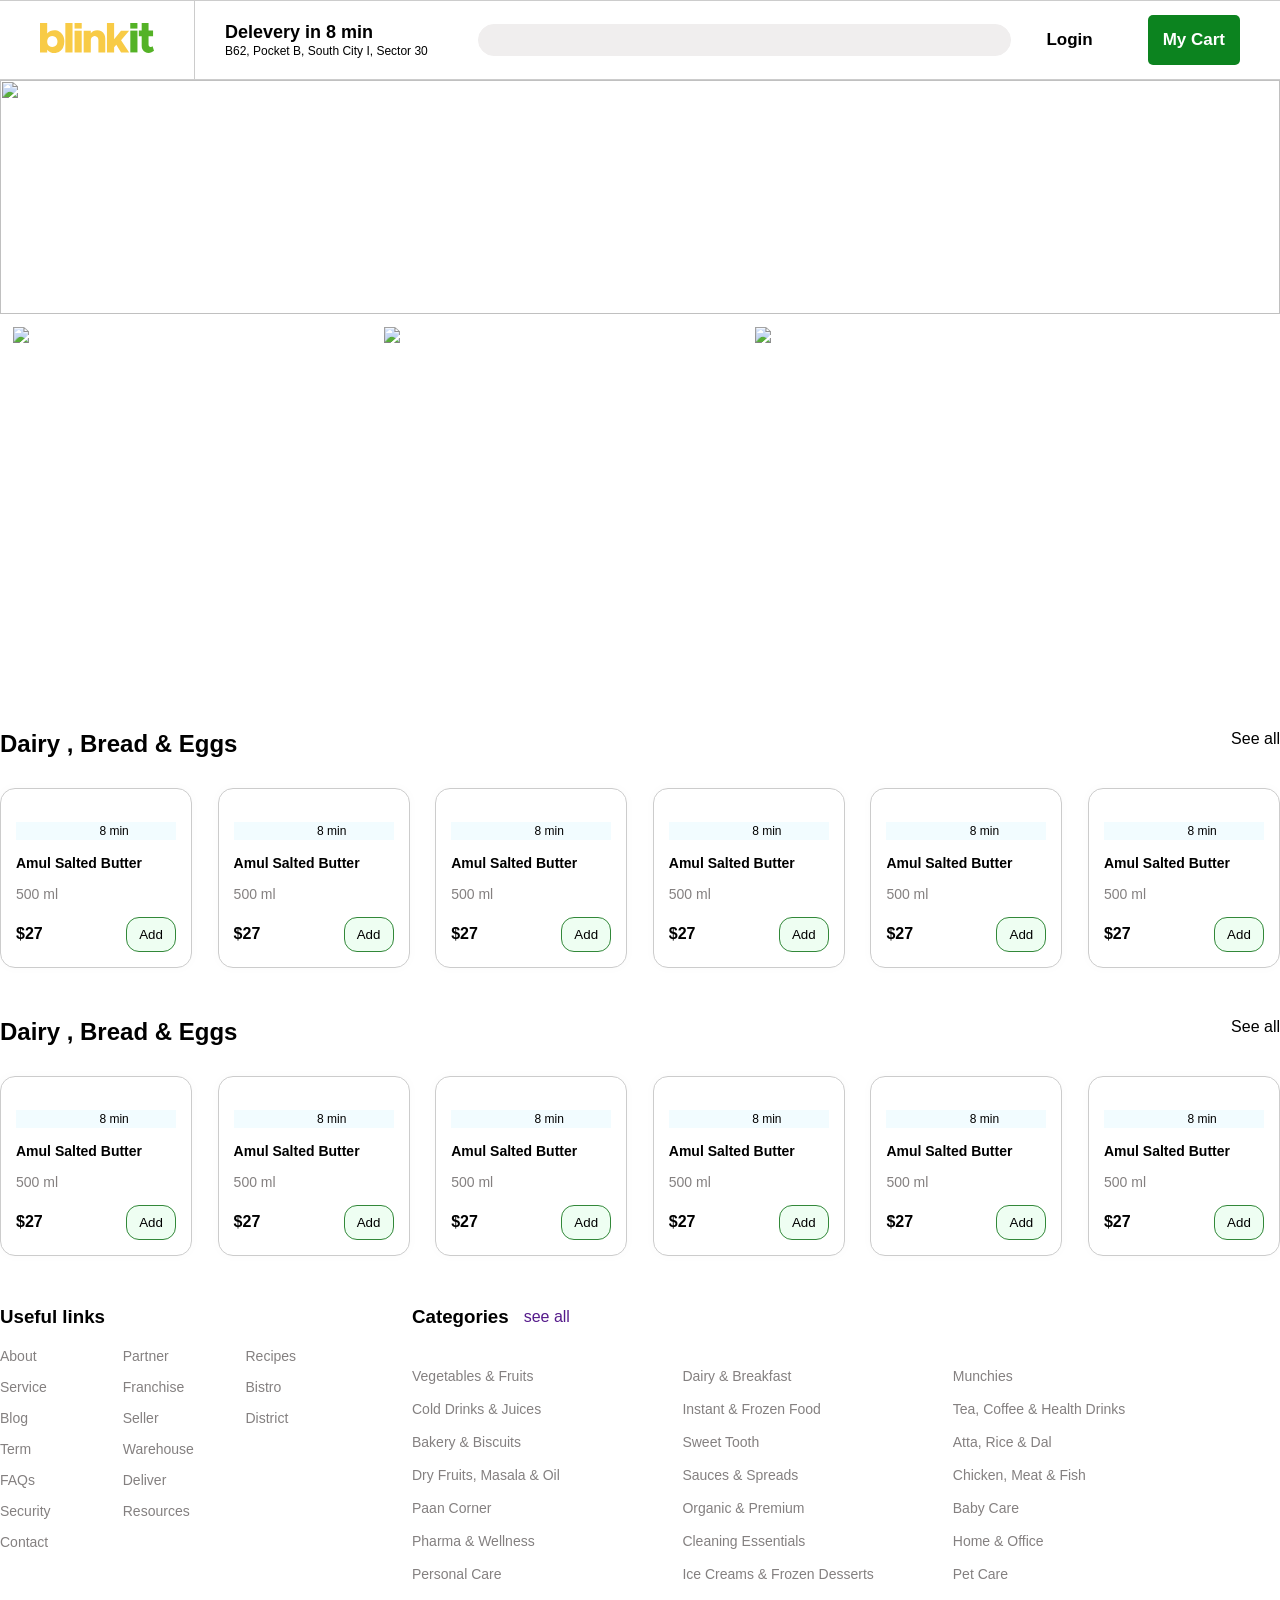
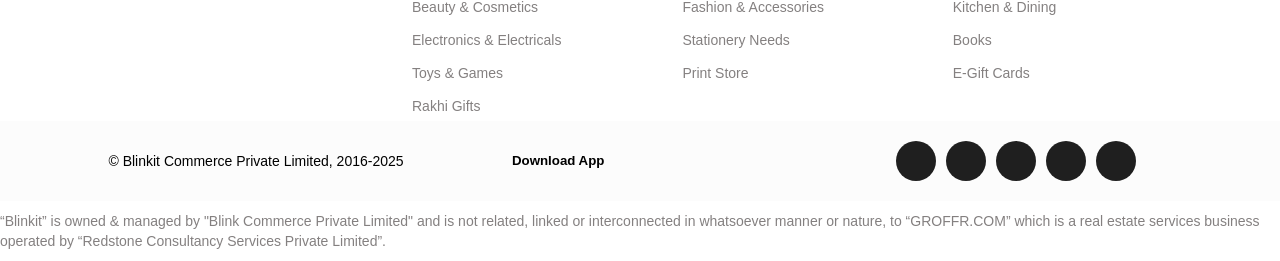
==== index.html @ 6280a6cb "Blinkit clone" ====
<!DOCTYPE html>
<html lang="en">

<head>
    <meta charset="UTF-8">
    <meta name="viewport" content="width=device-width, initial-scale=1.0">
    <title>Blinkit</title>
    <link rel="stylesheet" href="https://cdnjs.cloudflare.com/ajax/libs/font-awesome/7.0.0/css/all.min.css">
    <link rel="stylesheet" href="Css/style.css">
    <link rel="stylesheet" href="Css/media.css">

</head>

<body>
    <header>
        <div class="headerleft">
            <div class="logo">
                <a href="#">
                    <svg width="134" height="30" viewBox="0 0 114 30" fill="none" xmlns="http://www.w3.org/2000/svg">
                        <path
                            d="M14.3342 7.186C16.2619 7.186 17.9832 7.66644 19.4978 8.62732C21.0262 9.57447 22.2242 10.9197 23.0917 12.663C23.9316 14.3377 24.3516 16.3075 24.3516 18.5724C24.3516 20.7687 23.9316 22.7316 23.0917 24.4612C22.2517 26.1908 21.0675 27.5429 19.5391 28.5175C17.9969 29.5058 16.2619 30 14.3342 30C12.9297 30 11.6078 29.7117 10.3685 29.1352C9.12927 28.5587 8.06901 27.7488 7.18775 26.7056V29.4852H0V0H7.18775V10.4598C8.06901 9.41661 9.12927 8.61359 10.3685 8.05079C11.6078 7.47426 12.9297 7.186 14.3342 7.186ZM12.1861 24.0494C13.2051 24.0494 14.1139 23.8161 14.9125 23.3493C15.7112 22.8826 16.3377 22.2306 16.7921 21.3933C17.2465 20.5697 17.4737 19.6294 17.4737 18.5724C17.4737 17.5429 17.2465 16.6095 16.7921 15.7721C16.3377 14.9348 15.7112 14.2828 14.9125 13.8161C14.1139 13.3493 13.2051 13.116 12.1861 13.116C11.2223 13.116 10.3617 13.3493 9.60432 13.8161C8.84699 14.269 8.2549 14.9073 7.82804 15.731C7.40118 16.5683 7.18775 17.5154 7.18775 18.5724C7.18775 19.6294 7.40118 20.5765 7.82804 21.4139C8.2549 22.2375 8.84699 22.8826 9.60432 23.3493C10.3617 23.8161 11.2223 24.0494 12.1861 24.0494Z"
                            fill="#F8CB46"></path>
                        <path d="M25.3356 29.4852V0H32.5233V29.4852H25.3356Z" fill="#F8CB46"></path>
                        <path d="M34.5607 29.4852V7.68016H41.7071V29.4852H34.5607Z" fill="#F8CB46"></path>
                        <path
                            d="M57.2319 7.186C58.7603 7.186 60.1372 7.5429 61.3627 8.25669C62.5882 8.95676 63.5521 9.94509 64.2544 11.2217C64.9291 12.512 65.2664 13.9739 65.2664 15.6074V29.4852H58.4092V17.2135C58.4092 16.4173 58.2508 15.7104 57.9341 15.0927C57.6312 14.4612 57.1974 13.9739 56.6329 13.6307C56.0821 13.2876 55.4349 13.116 54.6914 13.116C53.9891 13.116 53.3419 13.2876 52.7498 13.6307C52.1577 13.9602 51.6965 14.4132 51.366 14.9897C51.0218 15.5388 50.8496 16.1839 50.8496 16.9252L50.8083 29.4852H43.6619V7.68016H50.8083V10.1716C51.483 9.23816 52.3849 8.51064 53.5141 7.98902C54.6432 7.45367 55.8824 7.186 57.2319 7.186Z"
                            fill="#F8CB46"></path>
                        <path
                            d="M81.0597 17.2135L89.1769 29.4852H81.0597L76.3091 21.7639L74.1198 24.2965V29.4852H66.932V0H74.1198V16.2869L81.0184 7.68016H89.1356L81.0597 17.2135Z"
                            fill="#F8CB46"></path>
                        <path d="M34.5569 0.00232667H41.7267V5.59207H34.5569V0.00232667Z" fill="#F8CB46"></path>
                        <path d="M90.3176 29.4198V7.61479H97.464V29.4198H90.3176Z" fill="#54B226"></path>
                        <path
                            d="M112.575 23.2634L114 27.855C113.353 28.4727 112.534 28.9737 111.542 29.3581C110.564 29.7424 109.607 29.9346 108.671 29.9346C107.322 29.9346 106.117 29.6395 105.057 29.0492C103.996 28.4452 103.17 27.6079 102.578 26.5372C101.986 25.494 101.69 24.2929 101.69 22.9339V13.3183H98.819V7.61479H101.69V0.00241089H108.547V7.61479H113.071V13.3183H108.547V21.6161C108.547 22.3162 108.733 22.8859 109.105 23.3251C109.477 23.7644 109.952 23.984 110.53 23.984C110.943 23.984 111.329 23.9223 111.687 23.7987C112.045 23.6752 112.341 23.4967 112.575 23.2634Z"
                            fill="#54B226"></path>
                        <path d="M90.2609 0.00241089H97.4307V5.59215H90.2609V0.00241089Z" fill="#54B226"></path>
                    </svg></a>
            </div>
            <!-- first section -->
            <div class="headeraddress">
                <h3>Delevery in 8 min</h3>
                <p>B62, Pocket B, South City I, Sector 30</p>
            </div>
        </div>
        <!-- second section -->
        <form class="searchbox">
            <button><i class="fa-solid fa-magnifying-glass"></i></button>
            <input type="text" />

        </form>
        <!-- third section -->
        <div class="headerbutton">
            <button>Login</button>
            <button><i class="fa-solid fa-cart-shopping"></i> My Cart</button>
        </div>
    </header>
    <!-- 2nd section -->
    <section class="banner">
        <img
            src="https://cdn.grofers.com/cdn-cgi/image/f=auto,fit=scale-down,q=70,metadata=none,w=2700/layout-engine/2022-05/Group-33704.jpg">
    </section>
    <!-- orderbanner/3rd section-->
    <section class="orderBanner">
        <div class="orderBanneritem">
            <img
                src="https://cdn.grofers.com/cdn-cgi/image/f=auto,fit=scale-down,q=70,metadata=none,w=720/layout-engine/2023-07/pharmacy-WEB.jpg">
        </div>
        <div class="orderBanneritem">
            <img
                src="https://cdn.grofers.com/cdn-cgi/image/f=auto,fit=scale-down,q=70,metadata=none,w=720/layout-engine/2023-07/Pet-Care_WEB.jpg">
        </div>
        <div class="orderBanneritem">
            <img
                src="https://cdn.grofers.com/cdn-cgi/image/f=auto,fit=scale-down,q=70,metadata=none,w=720/layout-engine/2023-03/babycare-WEB.jpg">
        </div>
    </section>
    <!-- 3rd section/Category section -->
    <section class="categorySection">
        <div class="categoryitem">
            <img src="https://cdn.grofers.com/cdn-cgi/image/f=auto,fit=scale-down,q=70,metadata=none,w=450/app/images/category/cms_images/icon/1379_1670927201924.png"
                alt="">
        </div>
        <div class="categoryitem">
            <img src="https://cdn.grofers.com/cdn-cgi/image/f=auto,fit=scale-down,q=70,metadata=none,w=270/layout-engine/2022-12/paan-corner_web.png"
                alt="">
        </div>
        <div class="categoryitem">
            <img src="https://cdn.grofers.com/cdn-cgi/image/f=auto,fit=scale-down,q=70,metadata=none,w=270/layout-engine/2022-11/Slice-2_10.png"
                alt="">
        </div>
        <div class="categoryitem">
            <img src="https://cdn.grofers.com/cdn-cgi/image/f=auto,fit=scale-down,q=70,metadata=none,w=270/layout-engine/2022-11/Slice-3_9.png"
                alt="">
        </div>
        <div class="categoryitem">
            <img src="https://cdn.grofers.com/cdn-cgi/image/f=auto,fit=scale-down,q=70,metadata=none,w=270/layout-engine/2022-11/Slice-4_9.png"
                alt="">
        </div>
        <div class="categoryitem">
            <img src="https://cdn.grofers.com/cdn-cgi/image/f=auto,fit=scale-down,q=70,metadata=none,w=270/layout-engine/2022-11/Slice-5_4.png"
                alt="">
        </div>
        <div class="categoryitem">
            <img src="https://cdn.grofers.com/cdn-cgi/image/f=auto,fit=scale-down,q=70,metadata=none,w=270/layout-engine/2022-11/Slice-7_3.png"
                alt="">
        </div>
        <div class="categoryitem">
            <img src="https://cdn.grofers.com/cdn-cgi/image/f=auto,fit=scale-down,q=70,metadata=none,w=270/layout-engine/2022-11/Slice-8_4.png"
                alt="">
        </div>
        <div class="categoryitem">
            <img src="https://cdn.grofers.com/cdn-cgi/image/f=auto,fit=scale-down,q=70,metadata=none,w=270/layout-engine/2022-11/Slice-9_3.png"
                alt="">
        </div>
        <div class="categoryitem">
            <img src="https://cdn.grofers.com/cdn-cgi/image/f=auto,fit=scale-down,q=70,metadata=none,w=270/layout-engine/2022-11/Slice-10.png"
                alt="">
        </div>
        <div class="categoryitem">
            <img src="https://cdn.grofers.com/cdn-cgi/image/f=auto,fit=scale-down,q=70,metadata=none,w=270/layout-engine/2022-12/paan-corner_web.png"
                alt="">
        </div>
        <div class="categoryitem">
            <img src="https://cdn.grofers.com/cdn-cgi/image/f=auto,fit=scale-down,q=70,metadata=none,w=270/layout-engine/2022-12/paan-corner_web.png"
                alt="">
        </div>
        <div class="categoryitem">
            <img src="https://cdn.grofers.com/cdn-cgi/image/f=auto,fit=scale-down,q=70,metadata=none,w=270/layout-engine/2022-11/Slice-2_10.png"
                alt="">
        </div>
        <div class="categoryitem">
            <img src="https://cdn.grofers.com/cdn-cgi/image/f=auto,fit=scale-down,q=70,metadata=none,w=270/layout-engine/2022-11/Slice-3_9.png"
                alt="">
        </div>
        <div class="categoryitem">
            <img src="https://cdn.grofers.com/cdn-cgi/image/f=auto,fit=scale-down,q=70,metadata=none,w=270/layout-engine/2022-11/Slice-4_9.png"
                alt="">
        </div>
        <div class="categoryitem">
            <img src="https://cdn.grofers.com/cdn-cgi/image/f=auto,fit=scale-down,q=70,metadata=none,w=270/layout-engine/2022-11/Slice-5_4.png"
                alt="">
        </div>
        <div class="categoryitem">
            <img src="https://cdn.grofers.com/cdn-cgi/image/f=auto,fit=scale-down,q=70,metadata=none,w=270/layout-engine/2022-11/Slice-7_3.png"
                alt="">
        </div>
        <div class="categoryitem">
            <img src="https://cdn.grofers.com/cdn-cgi/image/f=auto,fit=scale-down,q=70,metadata=none,w=270/layout-engine/2022-11/Slice-8_4.png"
                alt="">
        </div>
        <div class="categoryitem">
            <img src="https://cdn.grofers.com/cdn-cgi/image/f=auto,fit=scale-down,q=70,metadata=none,w=270/layout-engine/2022-11/Slice-9_3.png"
                alt="">
        </div>
        <div class="categoryitem">
            <img src="https://cdn.grofers.com/cdn-cgi/image/f=auto,fit=scale-down,q=70,metadata=none,w=270/layout-engine/2022-11/Slice-10.png"
                alt="">
        </div>

    </section>
    <!-- 4th section / product section -->
    <section class="productSection">
        <div class="headingRow">
            <h2>Dairy , Bread & Eggs</h2>
            <a>See all</a>
        </div>
        <div class="productRow">
            <div class="productitem">
                <div class="productimg">
                    <img width="90%" src="https://cdn.grofers.com/cdn-cgi/image/f=auto,fit=scale-down,q=70,metadata=none,w=270/da/cms-assets/cms/product/613787ac-f983-4cfb-b534-e219c8d47b39.png"
                        alt="">
                    <p> <img width="20%" src="https://cdn.grofers.com/cdn-cgi/image/f=auto,fit=scale-down,q=70,metadata=none,w=90/assets/eta-icons/15-mins.png"
                            alt="">8 min</p>
                </div>
                <div class="productcontent">
                    <h3>Amul Salted Butter</h3>
                    <p>500 ml</p>
                    <div class="btn-price-outer">
                        <b>$27</b>
                        <button>Add</button>
                    </div>
                </div>
            </div>
            <div class="productitem">
                <div class="productimg">
                    <img width="90%" src="https://cdn.grofers.com/cdn-cgi/image/f=auto,fit=scale-down,q=70,metadata=none,w=270/da/cms-assets/cms/product/2b146201-870b-4bb8-aee7-8ef0377cbe2b.png"
                        alt="">
                    <p> <img width="20%"
                            src="https://cdn.grofers.com/cdn-cgi/image/f=auto,fit=scale-down,q=70,metadata=none,w=90/assets/eta-icons/15-mins.png"
                            alt="">8 min</p>
                </div>
                <div class="productcontent">
                    <h3>Amul Salted Butter</h3>
                    <p>500 ml</p>
                    <div class="btn-price-outer">
                        <b>$27</b>
                        <button>Add</button>
                    </div>
                </div>
            </div>
            <div class="productitem">
                <div class="productimg">
                    <img width="90%" src="https://cdn.grofers.com/cdn-cgi/image/f=auto,fit=scale-down,q=70,metadata=none,w=270/da/cms-assets/cms/product/9b3e11ab-9a5d-463d-b098-379a04ce5b7e.png"
                        alt="">
                    <p> <img width="20%"
                            src="https://cdn.grofers.com/cdn-cgi/image/f=auto,fit=scale-down,q=70,metadata=none,w=90/assets/eta-icons/15-mins.png"
                            alt="">8 min</p>
                </div>
                <div class="productcontent">
                    <h3>Amul Salted Butter</h3>
                    <p>500 ml</p>
                    <div class="btn-price-outer">
                        <b>$27</b>
                        <button>Add</button>
                    </div>
                </div>
            </div>
            <div class="productitem">
                <div class="productimg">
                    <img width="90%" src="https://cdn.grofers.com/cdn-cgi/image/f=auto,fit=scale-down,q=70,metadata=none,w=270/da/cms-assets/cms/product/9b3e11ab-9a5d-463d-b098-379a04ce5b7e.png"
                        alt="">
                    <p> <img width="20%"
                            src="https://cdn.grofers.com/cdn-cgi/image/f=auto,fit=scale-down,q=70,metadata=none,w=90/assets/eta-icons/15-mins.png"
                            alt="">8 min</p>
                </div>
                <div class="productcontent">
                    <h3>Amul Salted Butter</h3>
                    <p>500 ml</p>
                    <div class="btn-price-outer">
                        <b>$27</b>
                        <button>Add</button>
                    </div>
                </div>
            </div>
            <div class="productitem">
                <div class="productimg">
                    <img width="90%" src="https://cdn.grofers.com/cdn-cgi/image/f=auto,fit=scale-down,q=70,metadata=none,w=270/da/cms-assets/cms/product/5b0b324b-9b14-4b97-9aef-c8045b734e95.png"
                        alt="">
                    <p> <img width="20%"
                            src="https://cdn.grofers.com/cdn-cgi/image/f=auto,fit=scale-down,q=70,metadata=none,w=90/assets/eta-icons/15-mins.png"
                            alt="">8 min</p>
                </div>
                <div class="productcontent">
                    <h3>Amul Salted Butter</h3>
                    <p>500 ml</p>
                    <div class="btn-price-outer">
                        <b>$27</b>
                        <button>Add</button>
                    </div>
                </div>
            </div>
            <div class="productitem">
                <div class="productimg">
                    <img width="90%" src="https://cdn.grofers.com/cdn-cgi/image/f=auto,fit=scale-down,q=70,metadata=none,w=270/da/cms-assets/cms/product/9a4088cc-db19-4add-b3ce-2edd4d09f4ae.png"
                        alt="">
                    <p> <img width="20%"
                            src="https://cdn.grofers.com/cdn-cgi/image/f=auto,fit=scale-down,q=70,metadata=none,w=90/assets/eta-icons/15-mins.png"
                            alt="">8 min</p>
                </div>
                <div class="productcontent">
                    <h3>Amul Salted Butter</h3>
                    <p>500 ml</p>
                    <div class="btn-price-outer">
                        <b>$27</b>
                        <button>Add</button>
                    </div>
                </div>
            </div>
        </div>
        <!-- next row -->
        <div class="headingRow">
            <h2>Dairy , Bread & Eggs</h2>
            <a>See all</a>
        </div>
        <div class="productRow">
            <div class="productitem">
                <div class="productimg">
                    <img width="90%" src="https://cdn.grofers.com/cdn-cgi/image/f=auto,fit=scale-down,q=70,metadata=none,w=270/da/cms-assets/cms/product/613787ac-f983-4cfb-b534-e219c8d47b39.png"
                        alt="">
                    <p> <img width="20%"
                            src="https://cdn.grofers.com/cdn-cgi/image/f=auto,fit=scale-down,q=70,metadata=none,w=90/assets/eta-icons/15-mins.png"
                            alt="">8 min</p>
                </div>
                <div class="productcontent">
                    <h3>Amul Salted Butter</h3>
                    <p>500 ml</p>
                    <div class="btn-price-outer">
                        <b>$27</b>
                        <button>Add</button>
                    </div>
                </div>
            </div>
            <div class="productitem">
                <div class="productimg">
                    <img width="90%" src="https://cdn.grofers.com/cdn-cgi/image/f=auto,fit=scale-down,q=70,metadata=none,w=270/da/cms-assets/cms/product/2b146201-870b-4bb8-aee7-8ef0377cbe2b.png"
                        alt="">
                    <p> <img width="20%"
                            src="https://cdn.grofers.com/cdn-cgi/image/f=auto,fit=scale-down,q=70,metadata=none,w=90/assets/eta-icons/15-mins.png"
                            alt="">8 min</p>
                </div>
                <div class="productcontent">
                    <h3>Amul Salted Butter</h3>
                    <p>500 ml</p>
                    <div class="btn-price-outer">
                        <b>$27</b>
                        <button>Add</button>
                    </div>
                </div>
            </div>
            <div class="productitem">
                <div class="productimg">
                    <img width="90%" src="https://cdn.grofers.com/cdn-cgi/image/f=auto,fit=scale-down,q=70,metadata=none,w=270/da/cms-assets/cms/product/9b3e11ab-9a5d-463d-b098-379a04ce5b7e.png"
                        alt="">
                    <p> <img width="20%"
                            src="https://cdn.grofers.com/cdn-cgi/image/f=auto,fit=scale-down,q=70,metadata=none,w=90/assets/eta-icons/15-mins.png"
                            alt="">8 min</p>
                </div>
                <div class="productcontent">
                    <h3>Amul Salted Butter</h3>
                    <p>500 ml</p>
                    <div class="btn-price-outer">
                        <b>$27</b>
                        <button>Add</button>
                    </div>
                </div>
            </div>
            <div class="productitem">
                <div class="productimg">
                    <img width="90%" src="https://cdn.grofers.com/cdn-cgi/image/f=auto,fit=scale-down,q=70,metadata=none,w=270/da/cms-assets/cms/product/9b3e11ab-9a5d-463d-b098-379a04ce5b7e.png"
                        alt="">
                    <p> <img width="20%"
                            src="https://cdn.grofers.com/cdn-cgi/image/f=auto,fit=scale-down,q=70,metadata=none,w=90/assets/eta-icons/15-mins.png"
                            alt="">8 min</p>
                </div>
                <div class="productcontent">
                    <h3>Amul Salted Butter</h3>
                    <p>500 ml</p>
                    <div class="btn-price-outer">
                        <b>$27</b>
                        <button>Add</button>
                    </div>
                </div>
            </div>
            <div class="productitem">
                <div class="productimg">
                    <img width="90%" src="https://cdn.grofers.com/cdn-cgi/image/f=auto,fit=scale-down,q=70,metadata=none,w=270/da/cms-assets/cms/product/5b0b324b-9b14-4b97-9aef-c8045b734e95.png"
                        alt="">
                    <p> <img width="20%"
                            src="https://cdn.grofers.com/cdn-cgi/image/f=auto,fit=scale-down,q=70,metadata=none,w=90/assets/eta-icons/15-mins.png"
                            alt="">8 min</p>
                </div>
                <div class="productcontent">
                    <h3>Amul Salted Butter</h3>
                    <p>500 ml</p>
                    <div class="btn-price-outer">
                        <b>$27</b>
                        <button>Add</button>
                    </div>
                </div>
            </div>
            <div class="productitem">
                <div class="productimg">
                    <img width="90%" src="https://cdn.grofers.com/cdn-cgi/image/f=auto,fit=scale-down,q=70,metadata=none,w=270/da/cms-assets/cms/product/9a4088cc-db19-4add-b3ce-2edd4d09f4ae.png"
                        alt="">
                    <p> <img width="20%"
                            src="https://cdn.grofers.com/cdn-cgi/image/f=auto,fit=scale-down,q=70,metadata=none,w=90/assets/eta-icons/15-mins.png"
                            alt="">8 min</p>
                </div>
                <div class="productcontent">
                    <h3>Amul Salted Butter</h3>
                    <p>500 ml</p>
                    <div class="btn-price-outer">
                        <b>$27</b>
                        <button>Add</button>
                    </div>
                </div>
            </div>
        </div>
    </section>
    <!-- footer section -->
    <footer>
        <div class="footermid">
            <div class="footer-mid-row1">
                <div class="footer-mid-row1-left">
                    <h3>Useful links</h3>
                    <div class="UsefulLinks">
                        <ul>
                            <li><a href="">About</a></li>
                            <li><a href="">Service</a></li>
                            <li><a href="">Blog</a></li>
                            <li><a href="">Term</a></li>
                            <li><a href="">FAQs</a></li>
                            <li><a href="">Security</a></li>
                            <li><a href="">Contact</a></li>
                        </ul>
                        <ul>
                            <li><a href="">Partner</a></li>
                            <li><a href="">Franchise</a></li>
                            <li><a href="">Seller</a></li>
                            <li><a href="">Warehouse</a></li>
                            <li><a href="">Deliver</a></li>
                            <li><a href="">Resources</a></li>
                        </ul>
                        <ul>
                            <li><a href="">Recipes</a></li>
                            <li><a href="">Bistro</a></li>
                            <li><a href="">District</a></li>
                        </ul>
                    </div>
                </div>
                <div class="footer-mid-row1-right">
                    <div class="CategoriesHeadingRow">
                        <h3>Categories</h3>
                        <a href="">see all</a>
                    </div>
                    <ul type="col" class="FooterLinks__List">
                        <li class="FooterLinks__ListItem-sc-12rhzht-3 BvTiN"><a
                                href="/cn/fresh-vegetables/cid/1487/1489">Vegetables &amp; Fruits</a></li>
                        <li class="FooterLinks__ListItem-sc-12rhzht-3 BvTiN"><a href="/cn/milk/cid/14/922">Dairy &amp;
                                Breakfast</a></li>
                        <li class="FooterLinks__ListItem-sc-12rhzht-3 BvTiN"><a
                                href="/cn/chips-crisps/cid/1237/940">Munchies</a></li>
                        <li class="FooterLinks__ListItem-sc-12rhzht-3 BvTiN"><a
                                href="/cn/beverages-gift-packs/cid/332/1323">Cold Drinks &amp; Juices</a></li>
                        <li class="FooterLinks__ListItem-sc-12rhzht-3 BvTiN"><a href="/cn/noodles/cid/15/962">Instant
                                &amp; Frozen Food</a></li>
                        <li class="FooterLinks__ListItem-sc-12rhzht-3 BvTiN"><a href="/cn/tea/cid/12/957">Tea, Coffee
                                &amp; Health Drinks</a></li>
                        <li class="FooterLinks__ListItem-sc-12rhzht-3 BvTiN"><a
                                href="/cn/biscuit-gift-pack/cid/888/2380">Bakery &amp; Biscuits</a></li>
                        <li class="FooterLinks__ListItem-sc-12rhzht-3 BvTiN"><a href="/cn/indian-sweets/cid/9/943">Sweet
                                Tooth</a></li>
                        <li class="FooterLinks__ListItem-sc-12rhzht-3 BvTiN"><a href="/cn/atta/cid/16/1165">Atta, Rice
                                &amp; Dal</a></li>
                        <li class="FooterLinks__ListItem-sc-12rhzht-3 BvTiN"><a href="/cn/oil/cid/1557/917">Dry Fruits,
                                Masala &amp; Oil</a></li>
                        <li class="FooterLinks__ListItem-sc-12rhzht-3 BvTiN"><a
                                href="/cn/tomato-chilli-ketchup/cid/972/277">Sauces &amp; Spreads</a></li>
                        <li class="FooterLinks__ListItem-sc-12rhzht-3 BvTiN"><a
                                href="/cn/fresh-meat/cid/4/1201">Chicken, Meat &amp; Fish</a></li>
                        <li class="FooterLinks__ListItem-sc-12rhzht-3 BvTiN"><a href="/cn/cigarettes/cid/229/1948">Paan
                                Corner</a></li>
                        <li class="FooterLinks__ListItem-sc-12rhzht-3 BvTiN"><a href="/cn/oil-ghee/cid/175/799">Organic
                                &amp; Premium</a></li>
                        <li class="FooterLinks__ListItem-sc-12rhzht-3 BvTiN"><a href="/cn/diapers-more/cid/7/1000">Baby
                                Care</a></li>
                        <li class="FooterLinks__ListItem-sc-12rhzht-3 BvTiN"><a
                                href="/cn/sexual-wellness/cid/287/741">Pharma &amp; Wellness</a></li>
                        <li class="FooterLinks__ListItem-sc-12rhzht-3 BvTiN"><a
                                href="/cn/fabric-conditioner-additives/cid/18/985">Cleaning Essentials</a></li>
                        <li class="FooterLinks__ListItem-sc-12rhzht-3 BvTiN"><a
                                href="/cn/kitchen-dining-needs/cid/1379/1052">Home &amp; Office</a></li>
                        <li class="FooterLinks__ListItem-sc-12rhzht-3 BvTiN"><a
                                href="/cn/face-body-moisturizers/cid/163/690">Personal Care</a></li>
                        <li class="FooterLinks__ListItem-sc-12rhzht-3 BvTiN"><a href="/cn/sticks/cid/1969/263">Ice
                                Creams &amp; Frozen Desserts</a></li>
                        <li class="FooterLinks__ListItem-sc-12rhzht-3 BvTiN"><a
                                href="/cn/accessories-other-supplies/cid/5/3609">Pet Care</a></li>
                        <li class="FooterLinks__ListItem-sc-12rhzht-3 BvTiN"><a
                                href="/cn/body-skin-care/cid/13/206">Beauty &amp; Cosmetics</a></li>
                        <li class="FooterLinks__ListItem-sc-12rhzht-3 BvTiN"><a href="/cn/bags/cid/5305/120">Fashion
                                &amp; Accessories</a></li>
                        <li class="FooterLinks__ListItem-sc-12rhzht-3 BvTiN"><a href="/cn/barware/cid/8058/8060">Kitchen
                                &amp; Dining</a></li>
                        <li class="FooterLinks__ListItem-sc-12rhzht-3 BvTiN"><a
                                href="/cn/appliances/cid/5159/1886">Electronics &amp; Electricals</a></li>
                        <li class="FooterLinks__ListItem-sc-12rhzht-3 BvTiN"><a
                                href="/cn/arts-crafts/cid/5515/5516">Stationery Needs</a></li>
                        <li class="FooterLinks__ListItem-sc-12rhzht-3 BvTiN"><a
                                href="/cn/childrens-books/cid/1559/273">Books</a></li>
                        <li class="FooterLinks__ListItem-sc-12rhzht-3 BvTiN"><a
                                href="/cn/action-figures/cid/675/397">Toys &amp; Games</a></li>
                        <li class="FooterLinks__ListItem-sc-12rhzht-3 BvTiN"><a href="/print">Print Store</a></li>
                        <li class="FooterLinks__ListItem-sc-12rhzht-3 BvTiN"><a href="/cn/e-cards/cid/416/4301">E-Gift
                                Cards</a></li>
                        <li class="FooterLinks__ListItem-sc-12rhzht-3 BvTiN"><a
                                href="/dc/?collection_uuid=4981b5da-20ea-439a-bd29-4a13e3b59f82">Rakhi Gifts</a></li>
                    </ul>
                </div>
            </div>

            <div class="footer-mid-row2">
                <p>© Blinkit Commerce Private Limited, 2016-2025</p>
                <div class="appIcons">
                    <h5>Download App</h5>
                    <img width="100" src="https://blinkit.com/d61019073b700ca49d22.png" alt="">
                    <img width="100" src="https://blinkit.com/8ed033800ea38f24c4f0.png" alt="">
                </div>
                <div class="socialLinks">
                    <i class="fa-brands fa-facebook-f"></i>
                    <i class="fa-brands fa-instagram"></i>
                    <i class="fa-brands fa-whatsapp"></i>
                    <i class="fa-brands fa-linkedin-in"></i>
                    <i class="fa-brands fa-google"></i>

                </div>
            </div>

            <div class="footer-mid-row3">
                <p>
                    “Blinkit” is owned & managed by "Blink Commerce Private Limited" and is not related, linked or interconnected in whatsoever manner or nature, to “GROFFR.COM” which is a real estate services business operated by “Redstone Consultancy Services Private Limited”.
                </p>
            </div>
        </div>
    </footer>

</body>

</html>
---- Css/style.css ----
*{
    margin: 0px;
    padding: 0px;
    font-family: sans-serif;
    box-sizing: border-box;/*for using border this make boarder from inner side*/
    text-decoration: none;
}
header{
    display: flex;
    gap: 20px;
    align-items: center;
    border-top: 1px solid #ccc;
    border-bottom:1px solid #ccc ;
}
.headerleft{
    display: flex;
    align-items: center;
}
.logo{
    padding: 22px 30px;
    border-right: 1px solid #ccc;
}
.headeraddress{
    padding: 20px 30px;
}
.headeraddress h3{
    font-size: 18px;
    margin-bottom: .85px;
}
.headeraddress p{
    font-size: 12px;
}
.searchbox{
    flex-grow: 1;
    background-color:#f0eeee;
    display: flex;
    border: 1px solid #f0eeee;
    border-radius: 18px;
}
.searchbox button{
    padding: 15px;
    border: none;
    background-color: transparent;
}
.searchbox input{
    flex-grow: 1;
    border: none;
    background-color: transparent;

}
.searchbox input:focus{
    outline: none;
}
.headerbutton{
    display: flex;
    margin-right: 40px;
    gap: 40px;
    
}
.headerbutton button{
    font-size: 17px;
    padding: 15px;
    background-color: transparent;
    border: none;
    font-weight: bold;
}
.headerbutton button:last-child{
   color: white;
   background-color: #0C831F;
   border-radius: 5px;
   font-weight: bold;
}
.banner{
    margin: auto;
    max-width: 1280px;
    height: 234px;
}
.banner img{
    width: 100%;
    max-width: 1280px;
    height: 234px;
}
.orderBanner{
    display: flex;
    max-width: 1280px;
    margin: auto;
}
.orderBanneritem{
    flex-basis: 27%;
    margin: 1%;
}
.orderBanneritem img{
    width: 100%;
}
.categorySection{
    max-width: 1280px;
    height: 340px;
    flex-wrap: wrap;
    display: flex;
    margin: auto;
}
.categoryitem{
    flex-basis: 10% ;
}
.categoryitem img{
    width: 100%;
}
.productSection{
    max-width: 1280px;
    margin: auto;
    padding: 30px 0px 0px 0px;
}
.headingRow{
    max-width: 100%;
    flex-basis: 25%;
    display: flex;
    justify-content: space-between;
}
.productRow{
    max-width: 100%;
    display: flex;
    margin: 30px 0px;
    gap: 2%;
    flex-wrap: wrap;

}
.productitem{/*here*/
    flex-basis: 15%;
    box-shadow: 0px 0px 10px 2px #fcfcfc; /*shadow out of the box*/
    border: 1px solid #ccc;
    border-radius: 15px;
    margin-bottom: 20px;
}
.productimg{
    text-align:center ;
    padding: 15px;
}
.productimg p{
    background: #f2fcff;
    display:flex;
    /* width:70px; */
    gap: 5px;
    padding: 2px;
    justify-content: center;
    align-items: center;
    font-size: 12px;
    text-align: left;
}
.productcontent{
    padding: 15px;
    padding-top:0px ;
}
.productcontent h3{
    margin-bottom: 15px;
    font-size: 14px;
}
.productcontent p{
    font-size:14px ;
    color: #848080;
}
.btn-price-outer{
    display: flex;
    margin-top: 15px;
    align-items: center;
    justify-content: space-between;
}
.btn-price-outer button{
    border: 1px solid #328839;
    width:50px;
    padding: 9px ;
    border-radius: 13px;
    background-color: #eefef2;
}
.footer{
    padding: 40px 0px 0px 0px;
}
.footermid{
    max-width: 1280px;
    margin: auto;
}
.footer-mid-row1{
    width: 100%;
    display: flex;
    gap:40px ;
}
.footer-mid-row1-left{
    flex-basis: 30%;
}
.footer-mid-row1-left h3{
    margin-bottom: 20px;
}
.UsefulLinks{
    display: flex;
}
.UsefulLinks ul{
    flex-basis: 33%;
    list-style: none;
}
.UsefulLinks ul li a{
    font-size: 14px;
    display: block;
    color: #848080;
    margin-bottom:  15px;
}
.footer-mid-row1-right{
    flex-basis: 70%;
}
.CategoriesHeadingRow{
    margin-bottom: 20px;
    gap: 15px;
    display: flex;
    align-items: center;
}
.FooterLinks__List{
    display: flex;
    margin-top: 40px;
    flex-wrap: wrap;
    gap: 10px;
    list-style: none;
}
.FooterLinks__List li{
    flex-basis: 30%;
}
.FooterLinks__List li a{
    font-size: 14px;
    display: block;
    color: #848080;
    margin-bottom:  15px;
}
.FooterLinks__List li a{
    margin-bottom: 7px;
}
.footer-mid-row3{
    color: #848080;
    font-size: 14px;
    line-height: 20px;
    padding: 10px 0px;
}
.footer-mid-row2{
    background-color: #fcfcfc;
    width: 100%;
    display: flex;
    padding: 20px 0px;
    align-items: center;

}
.footer-mid-row2 p{
    flex-basis: 40%;
    font-size: 14px;
    text-align: center;
}
.appIcons{
    display: flex;
    align-items: center;
    gap: 10px;
    flex-basis: 30%;
}
.socialLinks{
    display: flex;
    gap: 10px;
}
.socialLinks i{
    width: 40px;
    color: white;
    height: 40px;
    border-radius: 50%;
    display: flex;
    align-items: center;
    justify-content: center;
    background-color: #1f1f1f;
}
---- Css/media.css ----
/* for the making responsive website we use firstly "meadiaquerry" */
@media only screen and (min-width : 200px) and (max-width :575px){
    header{
        flex-direction: column;
        align-items: stretch;
        gap: 15px;
    }
    .headerleft{
        justify-content: center;
    }
    .logo{
        padding: 10px;;
    }
    .headeraddress{
        padding: 10px;
    }
    .headeraddress p{
        font-size: 12px;
    }
    .headeraddress h3{
        font-size: 15px;
    }
    .searchbox button{
        padding: 10px;
    }
    .headerbutton{
        position: fixed;
        width: 100%;
        margin-right: 0px;
        justify-content: center;
        bottom: 0px;
        background: white;
    }
    .banner{/*default change*/
        display: none;
    }
    .banner img{/*banner button*/
        display: none;
    }
    .orderBanner{
        padding: 10px;
        flex-direction: column;
       
    }
    .categoryitem{
        flex-basis: 25%;
    }
    .productSection{
        padding: 30px 10px;
    }
    .headingRow{/*Edittd*/
        max-width: 100%;
        height: 80px;
        padding: 16px 12px 12px ;
        margin-top:50px;
    }
    .productitem{
        flex-basis: 49%;
    }
    /* footer area */
    .footer{
        padding-top: 0px;
    }
    .footer-mid-row1{
        flex-direction:column ;
        padding: 10px;
    }
    .FooterLinks__List li{
        flex-basis: 48%;
    }
    .footer-mid-row3{
        padding: 10px 0px;
    }
    .footer-mid-row2{
        gap: 20px;
        flex-direction: column;
    }
}
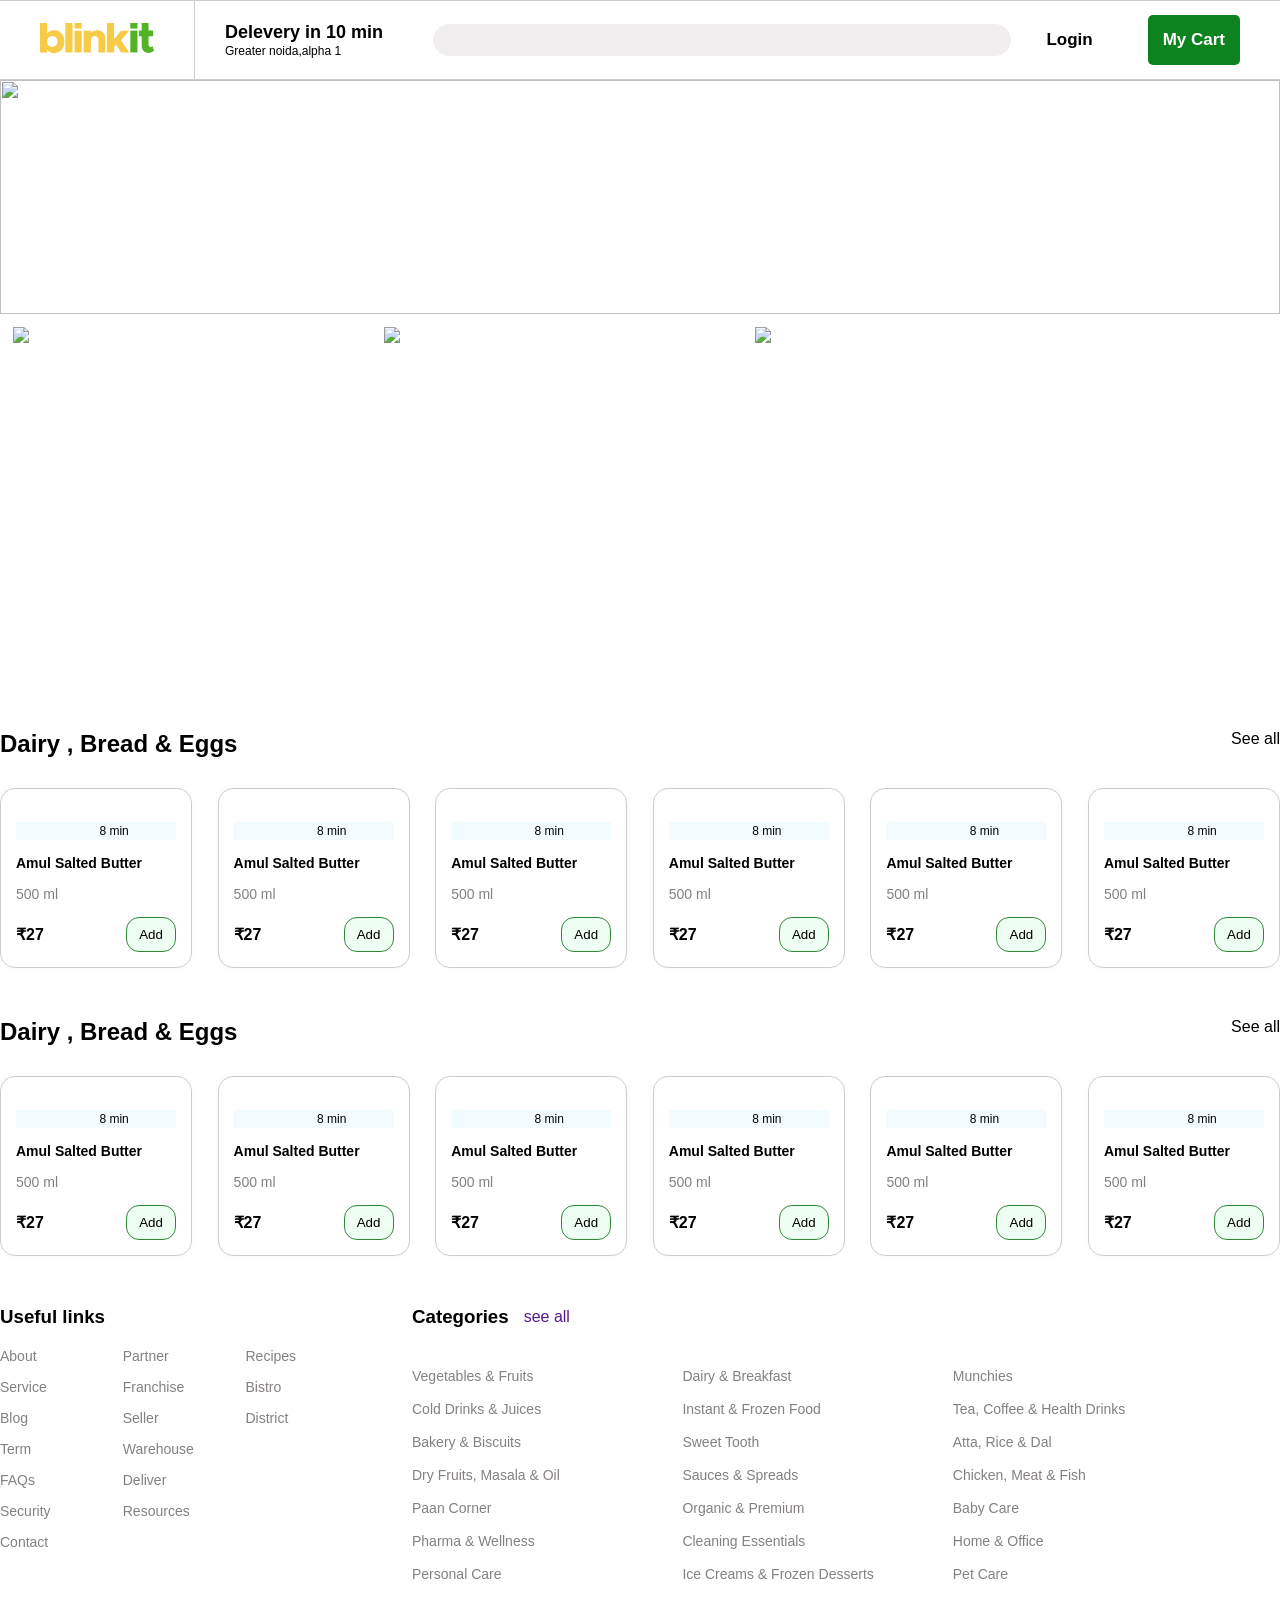
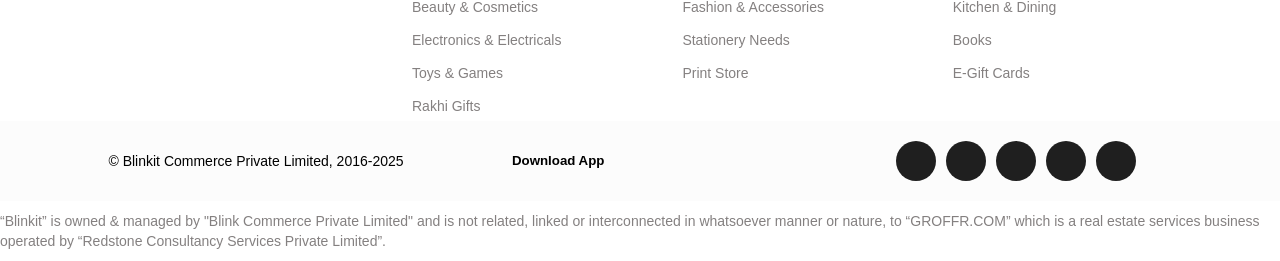
==== commit b9f802e6: "update" ====
--- a/index.html
+++ b/index.html
@@ -38,8 +38,8 @@
             </div>
             <!-- first section -->
             <div class="headeraddress">
-                <h3>Delevery in 8 min</h3>
-                <p>B62, Pocket B, South City I, Sector 30</p>
+                <h3>Delevery in 10 min</h3>
+                <p>Greater noida,alpha 1</p>
             </div>
         </div>
         <!-- second section -->
@@ -176,7 +176,7 @@
                     <h3>Amul Salted Butter</h3>
                     <p>500 ml</p>
                     <div class="btn-price-outer">
-                        <b>$27</b>
+                        <b>₹27</b>
                         <button>Add</button>
                     </div>
                 </div>
@@ -193,7 +193,7 @@
                     <h3>Amul Salted Butter</h3>
                     <p>500 ml</p>
                     <div class="btn-price-outer">
-                        <b>$27</b>
+                        <b>₹27</b>
                         <button>Add</button>
                     </div>
                 </div>
@@ -210,7 +210,7 @@
                     <h3>Amul Salted Butter</h3>
                     <p>500 ml</p>
                     <div class="btn-price-outer">
-                        <b>$27</b>
+                        <b>₹27</b>
                         <button>Add</button>
                     </div>
                 </div>
@@ -227,7 +227,7 @@
                     <h3>Amul Salted Butter</h3>
                     <p>500 ml</p>
                     <div class="btn-price-outer">
-                        <b>$27</b>
+                        <b>₹27</b>
                         <button>Add</button>
                     </div>
                 </div>
@@ -244,7 +244,7 @@
                     <h3>Amul Salted Butter</h3>
                     <p>500 ml</p>
                     <div class="btn-price-outer">
-                        <b>$27</b>
+                        <b>₹27</b>
                         <button>Add</button>
                     </div>
                 </div>
@@ -261,7 +261,7 @@
                     <h3>Amul Salted Butter</h3>
                     <p>500 ml</p>
                     <div class="btn-price-outer">
-                        <b>$27</b>
+                        <b>₹27</b>
                         <button>Add</button>
                     </div>
                 </div>
@@ -285,7 +285,7 @@
                     <h3>Amul Salted Butter</h3>
                     <p>500 ml</p>
                     <div class="btn-price-outer">
-                        <b>$27</b>
+                        <b>₹27</b>
                         <button>Add</button>
                     </div>
                 </div>
@@ -302,7 +302,7 @@
                     <h3>Amul Salted Butter</h3>
                     <p>500 ml</p>
                     <div class="btn-price-outer">
-                        <b>$27</b>
+                        <b>₹27</b>
                         <button>Add</button>
                     </div>
                 </div>
@@ -319,7 +319,7 @@
                     <h3>Amul Salted Butter</h3>
                     <p>500 ml</p>
                     <div class="btn-price-outer">
-                        <b>$27</b>
+                        <b>₹27</b>
                         <button>Add</button>
                     </div>
                 </div>
@@ -336,7 +336,7 @@
                     <h3>Amul Salted Butter</h3>
                     <p>500 ml</p>
                     <div class="btn-price-outer">
-                        <b>$27</b>
+                        <b>₹27</b>
                         <button>Add</button>
                     </div>
                 </div>
@@ -353,7 +353,7 @@
                     <h3>Amul Salted Butter</h3>
                     <p>500 ml</p>
                     <div class="btn-price-outer">
-                        <b>$27</b>
+                        <b>₹27</b>
                         <button>Add</button>
                     </div>
                 </div>
@@ -370,7 +370,7 @@
                     <h3>Amul Salted Butter</h3>
                     <p>500 ml</p>
                     <div class="btn-price-outer">
-                        <b>$27</b>
+                        <b>₹27</b>
                         <button>Add</button>
                     </div>
                 </div>
